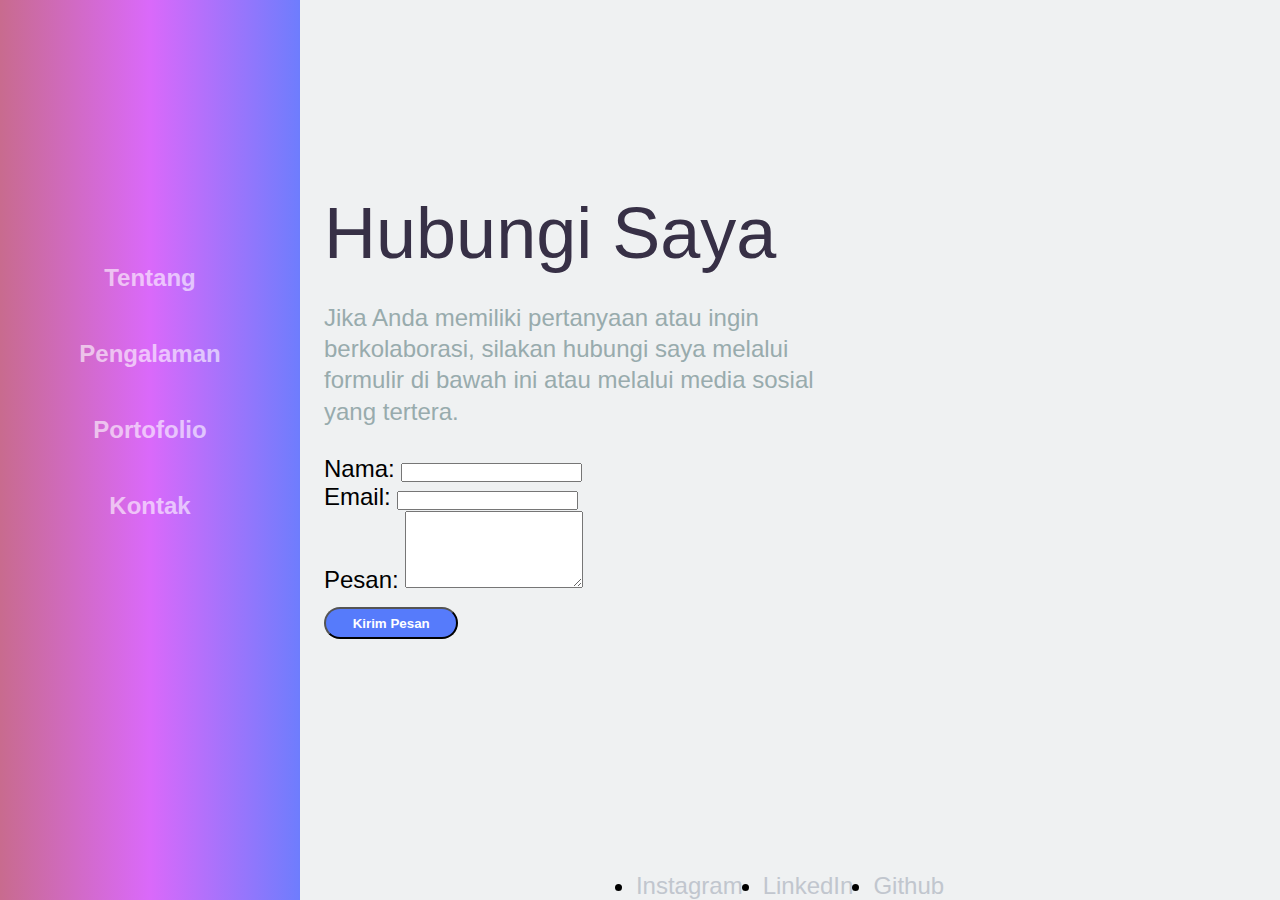
==== contact.html @ d010bd10 "Create contact.html" ====
<!DOCTYPE html>
<html lang="en">
  <head>
    <meta charset="UTF-8" />
    <meta name="viewport" content="width=device-width, initial-scale=1.0" />
    <link rel="stylesheet" href="styles.css"/>
    <title>Web | Kontak</title>
  </head>
  <body>
    <div class="container">
      <div class="sidebar">
        <nav>
          <ul>
            <li><a href="index.html">Tentang</a></li>
            <li><a href="experience.html">Pengalaman</a></li>
            <li><a href="portofolio.html">Portofolio</a></li>
            <li><a href="#">Kontak</a></li>
          </ul>
        </nav>
      </div>
      <main class="content">
        <section class="hero">
          <div class="hero-content">
            <h1>Hubungi Saya</h1>
            <br />
            <p>
              Jika Anda memiliki pertanyaan atau ingin berkolaborasi, silakan hubungi saya melalui formulir di bawah ini atau melalui media sosial yang tertera.
            </p>
            <br />
            <form action="#" method="post" class="contact-form">
              <div class="form-group">
                <label for="name">Nama:</label>
                <input type="text" id="name" name="name" required />
              </div>
              <div class="form-group">
                <label for="email">Email:</label>
                <input type="email" id="email" name="email" required />
              </div>
              <div class="form-group">
                <label for="message">Pesan:</label>
                <textarea id="message" name="message" rows="5" required></textarea>
              </div>
              <button type="submit" class="action-btn">Kirim Pesan</button>
            </form>
          </div>
        </section>
      </main>
        <footer>
          <ul>
            <li>
              <img src="instagram.png" alt="" /><a href="https://instagram.com/rezhaniahmad">Instagram</a>
            </li>
            <li>
              <img src="linkedin.png" alt="" /><a href="https://linkedin.com/in/rezhani">LinkedIn</a>
            </li>
            <li>
              <img src="linkedin.png" alt="" /><a href="https://rezhani.github.io">Github</a>
            </li>
          </ul>
        </footer>
    </div>
  </body>
</html>
---- styles.css ----
/* Reset margin dan padding untuk semua elemen */
* {
  margin: 0;
  padding: 0;
}

body {
  background-color: #eff1f2;
  font-family: sans-serif;
}

/* Container utama dengan grid layout */
.container {
  font-size: 1.5em;
  width: 100%;
  height: 100vh; /* Memastikan container mengisi seluruh tinggi layar */
  display: grid;
  grid-template-areas: 'sidebar' 'content' 'footer';
  grid-template-columns: 1fr;
  grid-template-rows: 130px minmax(800px, auto) 250px; /* Baris konten lebih fleksibel */
}

/* Styling untuk sidebar */
.sidebar {
  grid-area: sidebar;
  background: linear-gradient(
    to right,
    rgba(200, 107, 142, 1),
    rgba(218, 105, 250, 1),
    rgba(110, 125, 253, 1)
  );
  justify-content: center;
  padding: 1em;
}

/* Styling untuk konten utama */
.content {
  grid-area: content;
  padding: 1em;
}

/* Hero section */
.hero {
  max-width: 90%;
  margin: 0 auto;
  text-align: center;
}


.hero h1 {
  font-size: 2em;
  font-weight: 300;
  color: #373046;
}

.hero p {
  font-weight: 300;
  line-height: 1.3em;
  color: #98abad;
}

.action-btn {
  display: inline-block;
  text-decoration: none;
  color: white;
  font-weight: 700;
  background: #567bfb;
  padding: 0.5em 2em;
  border-radius: 60px;
  margin: 1em 0;
  transition: 0.3s;
}

/* Styling untuk footer */
.footer {
  background: white;
}

footer ul {
  text-align: center;
  display: flex;
  justify-content: center;
  gap: 20px; /* Memberikan jarak antar item footer */
}

footer ul li a {
  list-style: none;
  text-decoration: none;
  color: #c1c6ce;
  text-align: center;
}

footer ul li img {
  width: 20%;
  border-radius: 50%;
}

/* Navigasi menu */
nav ul {
  display: flex;
  justify-content: space-between;
  text-align: center;
}

nav li {
  list-style: none;
  padding: 1em 0;
}

nav li a {
  color: white;
  font-weight: 700;
  opacity: 0.6;
  text-decoration: none;
  transition: 0.3s;
}

nav li a:hover {
  opacity: 1;
}

/* Responsif untuk ukuran layar lebih besar */
@media (min-width: 1040px) {
  .container {
    grid-template-areas: 'sidebar content' 'sidebar footer';
    grid-template-rows: 1fr auto;
    grid-template-columns: 300px 1fr; /* Menyesuaikan layout untuk layar besar */
  }

  nav ul {
    display: flex;
    justify-content: space-between;
    flex-direction: column;
  }

  .sidebar {
    padding-top: 10em;
  }

  .hero {
    text-align: left;
    margin: 7em 0;
  }

  .hero img {
    width: 200px;
    float: right;
  }

  .hero h1 {
    font-size: 3em;
  }

  .hero p {
    width: 60%;
  }
}
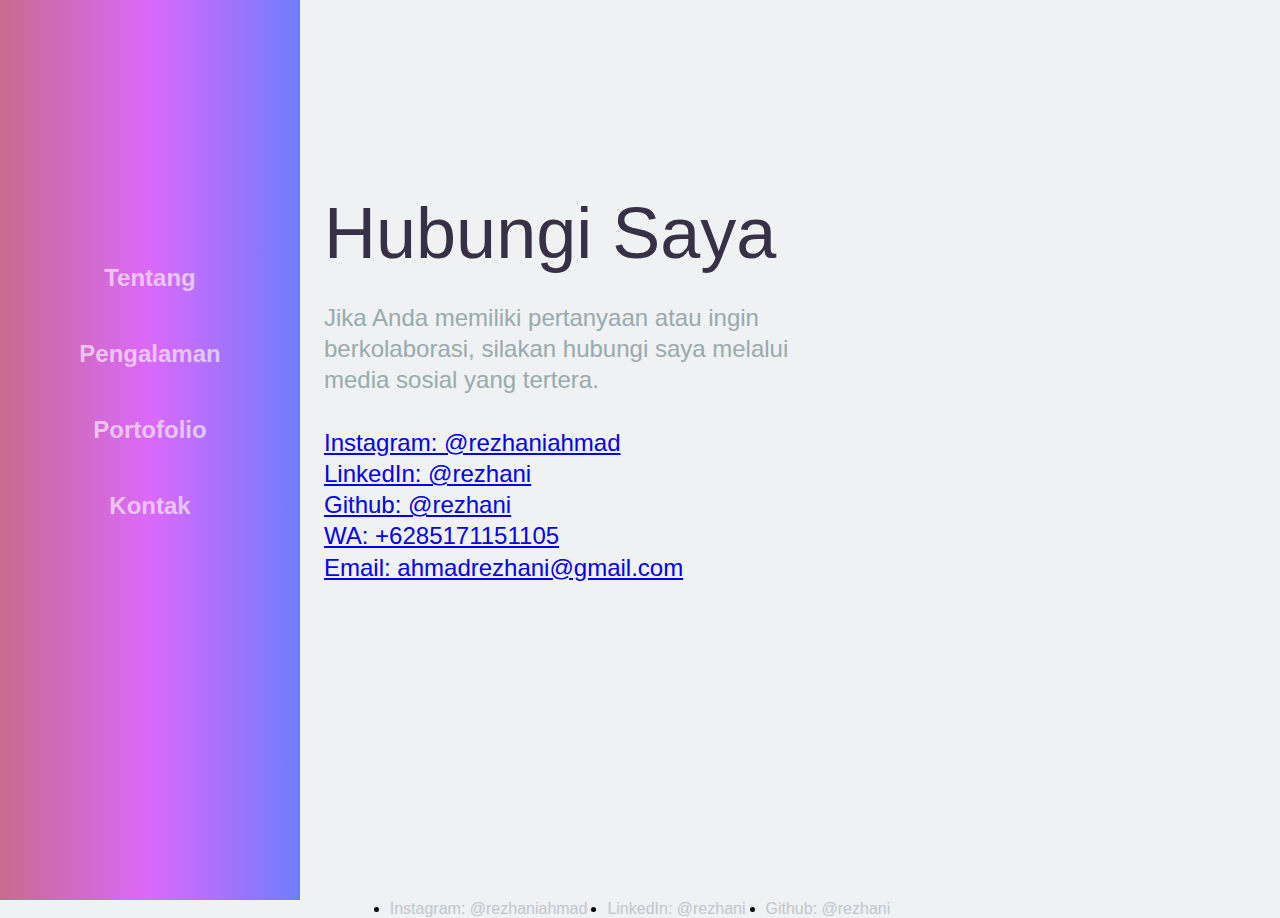
==== commit 719b6e21: "Update contact.html" ====
--- a/contact.html
+++ b/contact.html
@@ -18,46 +18,26 @@
           </ul>
         </nav>
       </div>
+
       <main class="content">
         <section class="hero">
           <div class="hero-content">
-            <h1>Hubungi Saya</h1>
-            <br />
-            <p>
-              Jika Anda memiliki pertanyaan atau ingin berkolaborasi, silakan hubungi saya melalui formulir di bawah ini atau melalui media sosial yang tertera.
-            </p>
-            <br />
-            <form action="#" method="post" class="contact-form">
-              <div class="form-group">
-                <label for="name">Nama:</label>
-                <input type="text" id="name" name="name" required />
-              </div>
-              <div class="form-group">
-                <label for="email">Email:</label>
-                <input type="email" id="email" name="email" required />
-              </div>
-              <div class="form-group">
-                <label for="message">Pesan:</label>
-                <textarea id="message" name="message" rows="5" required></textarea>
-              </div>
-              <button type="submit" class="action-btn">Kirim Pesan</button>
-            </form>
+            <h1>Hubungi Saya</h1><br>
+              <p>Jika Anda memiliki pertanyaan atau ingin berkolaborasi, silakan hubungi saya melalui media sosial yang tertera.<br><br><a href="https://instagram.com/rezhaniahmad"> Instagram: @rezhaniahmad</a><br>
+              <a href="https://linkedin.com/in/rezhani"> LinkedIn: @rezhani</a><br>
+              <a href="https://rezhani.github.io"> Github: @rezhani</a><br>
+              <a href="https://wa.me/6285171151105"> WA: +6285171151105</a><br>
+              <a href="mailto:ahmadrezhani@gmail.com"> Email: ahmadrezhani@gmail.com</a></p>
           </div>
         </section>
       </main>
-        <footer>
+    </div>
+    <footer>
           <ul>
-            <li>
-              <img src="instagram.png" alt="" /><a href="https://instagram.com/rezhaniahmad">Instagram</a>
-            </li>
-            <li>
-              <img src="linkedin.png" alt="" /><a href="https://linkedin.com/in/rezhani">LinkedIn</a>
-            </li>
-            <li>
-              <img src="linkedin.png" alt="" /><a href="https://rezhani.github.io">Github</a>
-            </li>
-          </ul>
+              <li><a href="https://instagram.com/rezhaniahmad"> Instagram: @rezhaniahmad</a></li>
+              <li><a href="https://linkedin.com/in/rezhani"> LinkedIn: @rezhani</a></li>
+              <li><a href="https://rezhani.github.io"> Github: @rezhani</a></li>
+            </ul>
         </footer>
-    </div>
   </body>
 </html>
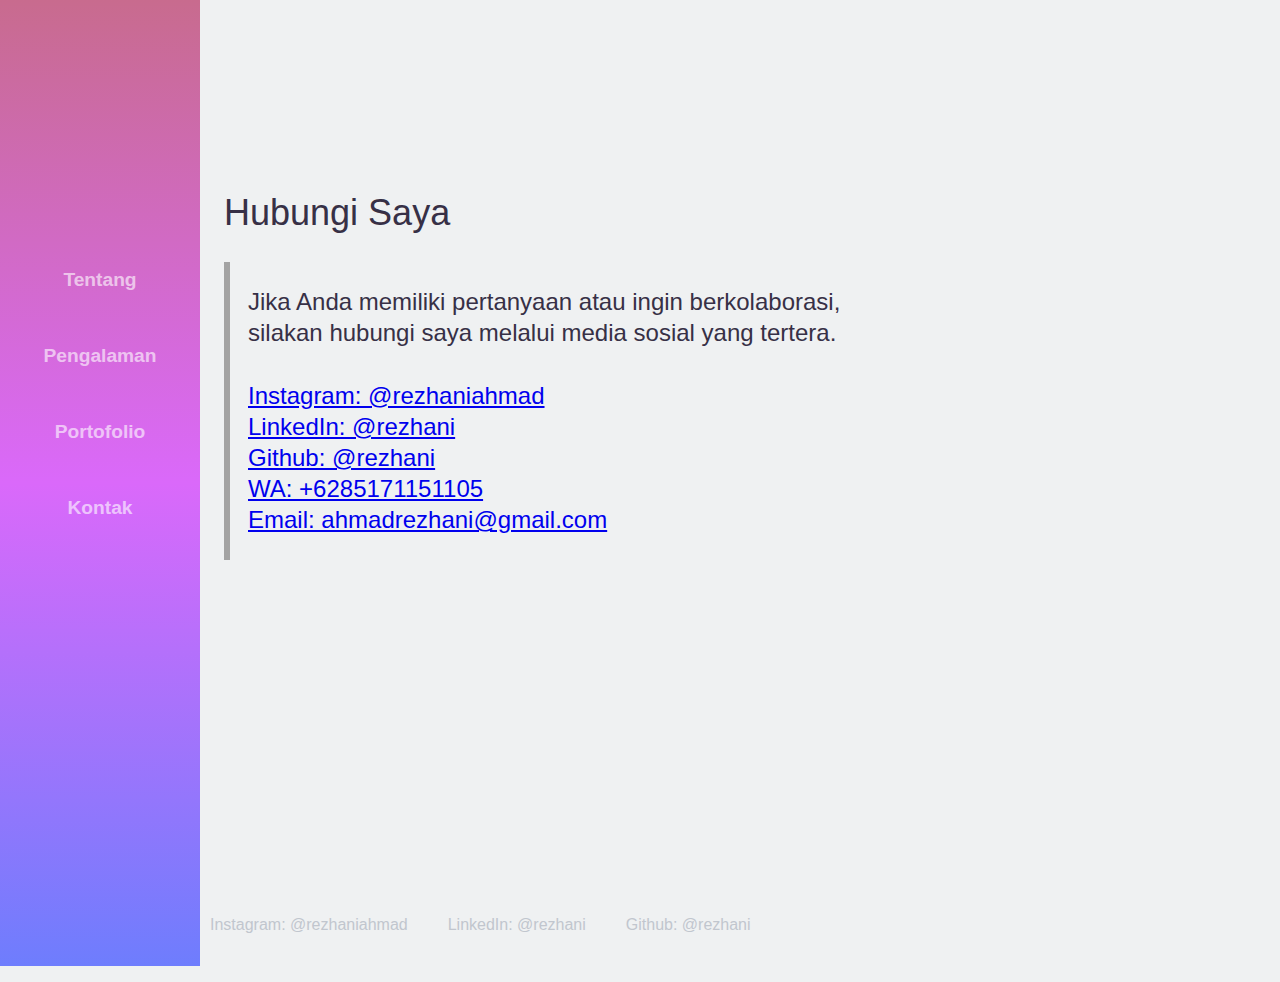
==== commit a2a03e39: "Add files via upload" ====
--- a/contact.html
+++ b/contact.html
@@ -1,43 +1,43 @@
-<!DOCTYPE html>
-<html lang="en">
-  <head>
-    <meta charset="UTF-8" />
-    <meta name="viewport" content="width=device-width, initial-scale=1.0" />
-    <link rel="stylesheet" href="styles.css"/>
-    <title>Web | Kontak</title>
-  </head>
-  <body>
-    <div class="container">
-      <div class="sidebar">
-        <nav>
-          <ul>
-            <li><a href="index.html">Tentang</a></li>
-            <li><a href="experience.html">Pengalaman</a></li>
-            <li><a href="portofolio.html">Portofolio</a></li>
-            <li><a href="#">Kontak</a></li>
-          </ul>
-        </nav>
-      </div>
-
-      <main class="content">
-        <section class="hero">
-          <div class="hero-content">
-            <h1>Hubungi Saya</h1><br>
-              <p>Jika Anda memiliki pertanyaan atau ingin berkolaborasi, silakan hubungi saya melalui media sosial yang tertera.<br><br><a href="https://instagram.com/rezhaniahmad"> Instagram: @rezhaniahmad</a><br>
-              <a href="https://linkedin.com/in/rezhani"> LinkedIn: @rezhani</a><br>
-              <a href="https://rezhani.github.io"> Github: @rezhani</a><br>
-              <a href="https://wa.me/6285171151105"> WA: +6285171151105</a><br>
-              <a href="mailto:ahmadrezhani@gmail.com"> Email: ahmadrezhani@gmail.com</a></p>
-          </div>
-        </section>
-      </main>
-    </div>
-    <footer>
-          <ul>
-              <li><a href="https://instagram.com/rezhaniahmad"> Instagram: @rezhaniahmad</a></li>
-              <li><a href="https://linkedin.com/in/rezhani"> LinkedIn: @rezhani</a></li>
-              <li><a href="https://rezhani.github.io"> Github: @rezhani</a></li>
-            </ul>
-        </footer>
-  </body>
-</html>
+<!DOCTYPE html>
+<html lang="en">
+  <head>
+    <meta charset="UTF-8" />
+    <meta name="viewport" content="width=device-width, initial-scale=1.0" />
+    <link rel="stylesheet" href="styles.css"/>
+    <title>Web | Kontak</title>
+  </head>
+  <body>
+    <div class="container">
+      <div class="sidebar">
+        <nav>
+          <ul>
+            <li><a href="index.html">Tentang</a></li>
+            <li><a href="experience.html">Pengalaman</a></li>
+            <li><a href="portofolio.html">Portofolio</a></li>
+            <li><a href="#">Kontak</a></li>
+          </ul>
+        </nav>
+      </div>
+
+      <main class="content">
+        <section class="hero">
+          <div class="hero-content">
+            <h1>Hubungi Saya</h1><br>
+              <p>Jika Anda memiliki pertanyaan atau ingin berkolaborasi, silakan hubungi saya melalui media sosial yang tertera.<br><br><a href="https://instagram.com/rezhaniahmad"> Instagram: @rezhaniahmad</a><br>
+              <a href="https://linkedin.com/in/rezhani"> LinkedIn: @rezhani</a><br>
+              <a href="https://rezhani.github.io"> Github: @rezhani</a><br>
+              <a href="https://wa.me/6285171151105"> WA: +6285171151105</a><br>
+              <a href="mailto:ahmadrezhani@gmail.com"> Email: ahmadrezhani@gmail.com</a></p>
+          </div>
+        </section>
+      </main>
+    </div>
+    <footer>
+          <ul>
+              <li><a href="https://instagram.com/rezhaniahmad"> Instagram: @rezhaniahmad</a></li>
+              <li><a href="https://linkedin.com/in/rezhani"> LinkedIn: @rezhani</a></li>
+              <li><a href="https://rezhani.github.io"> Github: @rezhani</a></li>
+            </ul>
+        </footer>
+  </body>
+</html>--- a/styles.css
+++ b/styles.css
@@ -1,157 +1,242 @@
-/* Reset margin dan padding untuk semua elemen */
-* {
-  margin: 0;
-  padding: 0;
-}
-
-body {
-  background-color: #eff1f2;
-  font-family: sans-serif;
-}
-
-/* Container utama dengan grid layout */
-.container {
-  font-size: 1.5em;
-  width: 100%;
-  height: 100vh; /* Memastikan container mengisi seluruh tinggi layar */
-  display: grid;
-  grid-template-areas: 'sidebar' 'content' 'footer';
-  grid-template-columns: 1fr;
-  grid-template-rows: 130px minmax(800px, auto) 250px; /* Baris konten lebih fleksibel */
-}
-
-/* Styling untuk sidebar */
-.sidebar {
-  grid-area: sidebar;
-  background: linear-gradient(
-    to right,
-    rgba(200, 107, 142, 1),
-    rgba(218, 105, 250, 1),
-    rgba(110, 125, 253, 1)
-  );
-  justify-content: center;
-  padding: 1em;
-}
-
-/* Styling untuk konten utama */
-.content {
-  grid-area: content;
-  padding: 1em;
-}
-
-/* Hero section */
-.hero {
-  max-width: 90%;
-  margin: 0 auto;
-  text-align: center;
-}
-
-
-.hero h1 {
-  font-size: 2em;
-  font-weight: 300;
-  color: #373046;
-}
-
-.hero p {
-  font-weight: 300;
-  line-height: 1.3em;
-  color: #98abad;
-}
-
-.action-btn {
-  display: inline-block;
-  text-decoration: none;
-  color: white;
-  font-weight: 700;
-  background: #567bfb;
-  padding: 0.5em 2em;
-  border-radius: 60px;
-  margin: 1em 0;
-  transition: 0.3s;
-}
-
-/* Styling untuk footer */
-.footer {
-  background: white;
-}
-
-footer ul {
-  text-align: center;
-  display: flex;
-  justify-content: center;
-  gap: 20px; /* Memberikan jarak antar item footer */
-}
-
-footer ul li a {
-  list-style: none;
-  text-decoration: none;
-  color: #c1c6ce;
-  text-align: center;
-}
-
-footer ul li img {
-  width: 20%;
-  border-radius: 50%;
-}
-
-/* Navigasi menu */
-nav ul {
-  display: flex;
-  justify-content: space-between;
-  text-align: center;
-}
-
-nav li {
-  list-style: none;
-  padding: 1em 0;
-}
-
-nav li a {
-  color: white;
-  font-weight: 700;
-  opacity: 0.6;
-  text-decoration: none;
-  transition: 0.3s;
-}
-
-nav li a:hover {
-  opacity: 1;
-}
-
-/* Responsif untuk ukuran layar lebih besar */
-@media (min-width: 1040px) {
-  .container {
-    grid-template-areas: 'sidebar content' 'sidebar footer';
-    grid-template-rows: 1fr auto;
-    grid-template-columns: 300px 1fr; /* Menyesuaikan layout untuk layar besar */
-  }
-
-  nav ul {
-    display: flex;
-    justify-content: space-between;
-    flex-direction: column;
-  }
-
-  .sidebar {
-    padding-top: 10em;
-  }
-
-  .hero {
-    text-align: left;
-    margin: 7em 0;
-  }
-
-  .hero img {
-    width: 200px;
-    float: right;
-  }
-
-  .hero h1 {
-    font-size: 3em;
-  }
-
-  .hero p {
-    width: 60%;
-  }
-}
+* {
+  margin: 0;
+  padding: 0;
+}
+ 
+body {
+  background-color: #eff1f2;
+  font-family: sans-serif;
+}
+ 
+.content {
+  grid-area: content;
+}
+ 
+.sidebar {
+  grid-area: sidebar;
+  background: linear-gradient(
+    to right,
+    rgba(200, 107, 142, 1),
+    rgba(218, 105, 250, 1),
+    rgba(110, 125, 253, 1)
+  );
+  justify-content: center;
+
+}
+ 
+.footer {
+  grid-area: footer;
+  background: white;
+}
+ 
+.container {
+  font-size: 1.5em;
+  width: 100%;
+  height: 100;
+  height: 100vh;
+  display: grid;
+  grid-template-areas: 'sidebar' 'content' 'footer';
+  grid-template-columns: 1fr;
+  grid-template-rows: auto 1fr auto; /* Sesuaikan tinggi baris */
+}
+ 
+.content,
+.sidebar,
+.footer {
+  padding: 1em;
+}
+ 
+nav ul {
+  margin: 0;
+  padding: 0;
+  display: flex;
+  justify-content: space-between;
+  text-align: center;
+}
+ 
+nav li {
+  list-style: none;
+  padding: 1em 0;
+}
+ 
+nav li a {
+  color: white;
+  font-weight: 700;
+  opacity: 0.6;
+  text-decoration: none;
+  transition: 0.3s;
+  font-size: 0.8em; /* Ukuran font lebih kecil untuk mobile */
+}
+ 
+nav li a:hover {
+  opacity: 1;
+}
+ 
+.hero {
+  max-width: 90 px;
+  margin: 0 auto;
+  text-align: center;
+}
+ 
+.hero img {
+  width: 200px;
+  max-width: 100%; /* Agar gambar tidak melebihi lebar layar */
+  height: auto; /* Menjaga aspek rasio */
+}
+ 
+.hero h1 {
+  font-size: 2em;
+  font-weight: 400;
+  color: #373046;
+}
+
+.hero h2 {
+  font-size: 1.3em;
+  font-weight: 300;
+  color: #373046;
+}
+ 
+.hero p {
+  font-weight: 300;
+  line-height: 1.3em;
+  color: #373046;
+  padding-left: 6px;
+  padding-right: 6px;
+}
+
+.hero p {
+  position: relative; /* Agar pseudo-element bisa diposisikan relatif terhadapnya */
+  font-weight: 300;
+  line-height: 1.3em;
+  color: #373046;
+  padding: 1em;
+  overflow: hidden; /* Sembunyikan bagian yang melebihi elemen */
+  z-index: 1; /* Pastikan teks berada di atas pseudo-element */
+}
+/* Pseudo-element untuk animasi */
+.hero p::before {
+  content: ''; /* Wajib untuk pseudo-element */
+  position: absolute;
+  top: 0;
+  left: 0;
+  width: 0%; /* Mulai dari lebar 0% */
+  height: 100%;
+  background-color: lightgrey; /* Warna latar belakang */
+  border-left: 6px solid #a3a3a3; /* Garis batas kiri */
+  animation: slide-in 1.5s ease-in-out forwards; /* Animasi dengan durasi 2 detik */
+  z-index: -1; /* Pastikan pseudo-element berada di bawah teks */
+  pointer-events: none; /* Pastikan pseudo-element tidak mengganggu interaksi */
+}
+/* Animasi keyframes */
+@keyframes slide-in {
+  0% {
+    width: 0%; /* Awal: Lebar 0% */
+  }
+  100% {
+    width: 100%; /* Akhir: Lebar 100% */
+  }
+}
+ 
+.action-btn {
+  display: inline-block;
+  text-decoration: none;
+  color: white;
+  font-weight: 700;
+  background: #567bfb;
+  padding: 0.5em 2em;
+  border-radius: 60px;
+  margin: 1em 0;
+  transition: 0.3s;
+}
+ 
+footer ul {
+  max-width: 640px;
+  margin: 2em auto;
+  padding: 0;
+  text-align: center;
+  display: flex;
+  flex-direction: row;
+  }
+ 
+footer ul li {
+  margin: 0 20px; /* Jarak antar elemen */
+  list-style: none;
+  align-self: flex-end;
+  margin-bottom: 2em; /* Tambahkan jarak antar elemen */
+
+}
+ 
+footer ul li a {
+  text-decoration: none;
+  color: #c1c6ce;
+}
+ 
+footer ul li img {
+  width: 30%;
+  height: auto;
+}
+ 
+footer p {
+  font-size: 0.8em;
+}
+ 
+@media (min-width: 1040px) {
+  .container {
+    display: grid;
+    grid-template-areas: 'sidebar content' 'sidebar footer';
+    grid-template-rows: 1fr auto;
+    grid-template-columns: 200px 1fr;
+  }
+ 
+  nav ul {
+    display: flex;
+    justify-content: space-between;
+    flex-direction: column;
+  }
+ 
+  .sidebar {
+    background: linear-gradient(
+      to bottom,
+      rgba(200, 107, 142, 1),
+      rgba(218, 105, 250, 1),
+      rgba(110, 125, 253, 1)
+    );
+    padding-top: 10em;
+    min-height: 78%; /* Pastikan sidebar mencapai footer */
+    display: flex;
+   flex-direction: column;
+  justify-content: space-between; /* Untuk memastikan konten terdistribusi merata */
+  }
+ 
+  .hero {
+    text-align: left;
+    margin: 7em 0;
+  }
+ 
+  .hero img {
+    width: 200px;
+    float: right;
+  }
+ 
+  .hero p {
+    width: 60%;
+  }
+
+  .hero h1 {
+    font-size: 1.5em; /* Untuk mobile */
+  }
+
+  .hero h2 {
+    font-size: 1em; /* Untuk mobile */
+  }
+ 
+  footer ul {
+    max-width: 900px;
+    margin: 0 auto;
+    padding: 1em 0;
+  }
+ 
+  footer ul li a img {
+    width: 20%;
+  }
+}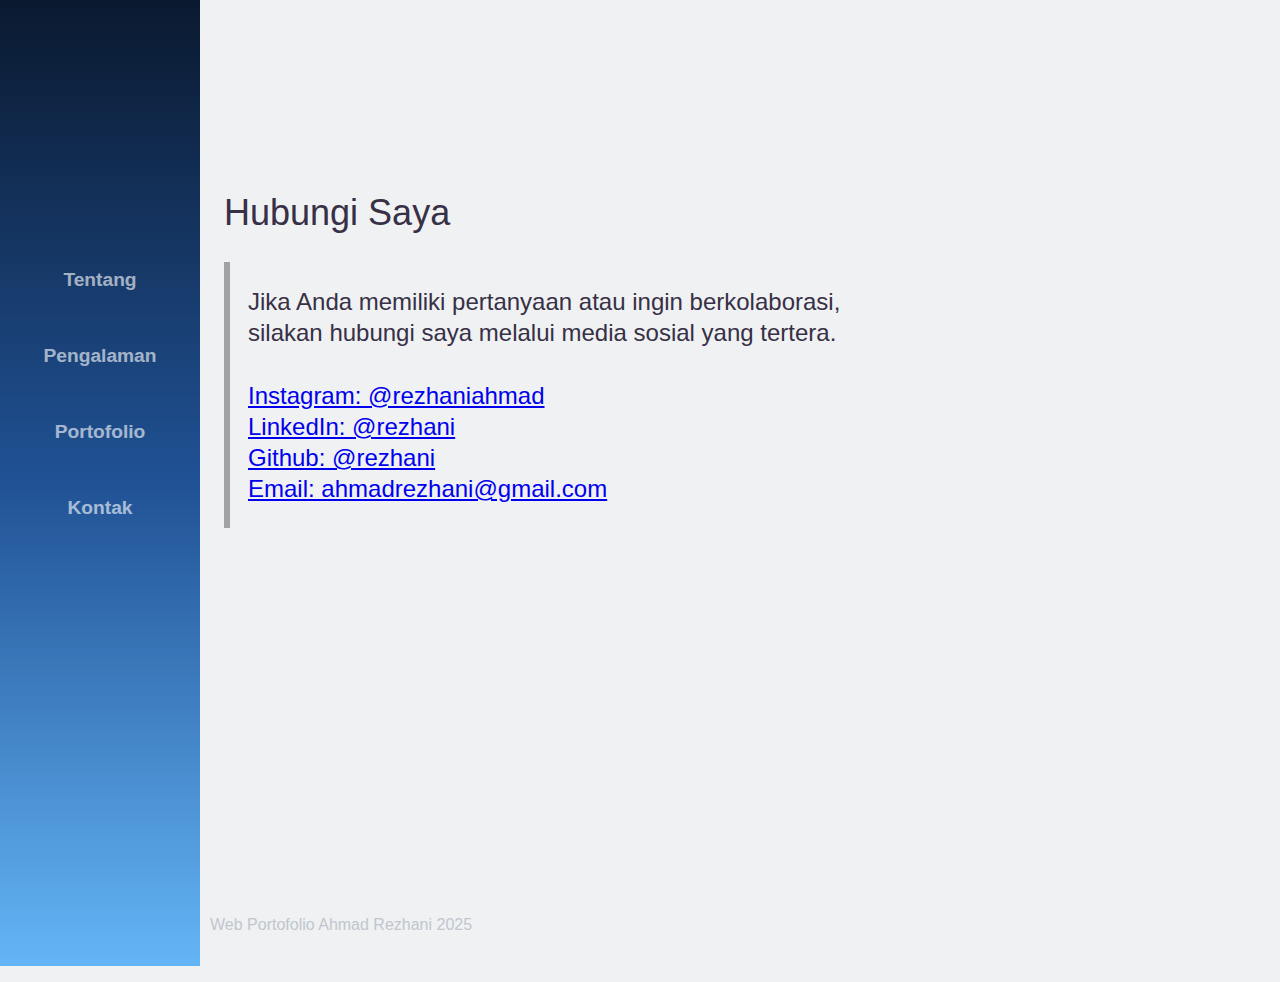
==== commit 3161fc4c: "Update contact.html" ====
--- a/contact.html
+++ b/contact.html
@@ -26,7 +26,6 @@
               <p>Jika Anda memiliki pertanyaan atau ingin berkolaborasi, silakan hubungi saya melalui media sosial yang tertera.<br><br><a href="https://instagram.com/rezhaniahmad"> Instagram: @rezhaniahmad</a><br>
               <a href="https://linkedin.com/in/rezhani"> LinkedIn: @rezhani</a><br>
               <a href="https://rezhani.github.io"> Github: @rezhani</a><br>
-              <a href="https://wa.me/6285171151105"> WA: +6285171151105</a><br>
               <a href="mailto:ahmadrezhani@gmail.com"> Email: ahmadrezhani@gmail.com</a></p>
           </div>
         </section>
@@ -34,10 +33,8 @@
     </div>
     <footer>
           <ul>
-              <li><a href="https://instagram.com/rezhaniahmad"> Instagram: @rezhaniahmad</a></li>
-              <li><a href="https://linkedin.com/in/rezhani"> LinkedIn: @rezhani</a></li>
-              <li><a href="https://rezhani.github.io"> Github: @rezhani</a></li>
+              <li><a href="#"> Web Portofolio Ahmad Rezhani 2025</a></li>
             </ul>
         </footer>
   </body>
-</html>+</html>
--- a/styles.css
+++ b/styles.css
@@ -16,13 +16,14 @@
   grid-area: sidebar;
   background: linear-gradient(
     to right,
-    rgba(200, 107, 142, 1),
-    rgba(218, 105, 250, 1),
-    rgba(110, 125, 253, 1)
+    rgba(10, 25, 47, 1),   /* Biru navy gelap */
+    rgba(32, 82, 149, 1),  /* Biru royal */
+    rgba(100, 181, 246, 1) /* Biru terang soft */
   );
   justify-content: center;
-
-}
+}
+
+
  
 .footer {
   grid-area: footer;
@@ -197,10 +198,11 @@
   .sidebar {
     background: linear-gradient(
       to bottom,
-      rgba(200, 107, 142, 1),
-      rgba(218, 105, 250, 1),
-      rgba(110, 125, 253, 1)
-    );
+    rgba(10, 25, 47, 1),   /* Biru navy gelap */
+    rgba(32, 82, 149, 1),  /* Biru royal */
+    rgba(100, 181, 246, 1) /* Biru terang soft */
+  );
+  
     padding-top: 10em;
     min-height: 78%; /* Pastikan sidebar mencapai footer */
     display: flex;
@@ -239,4 +241,4 @@
   footer ul li a img {
     width: 20%;
   }
-}+}
